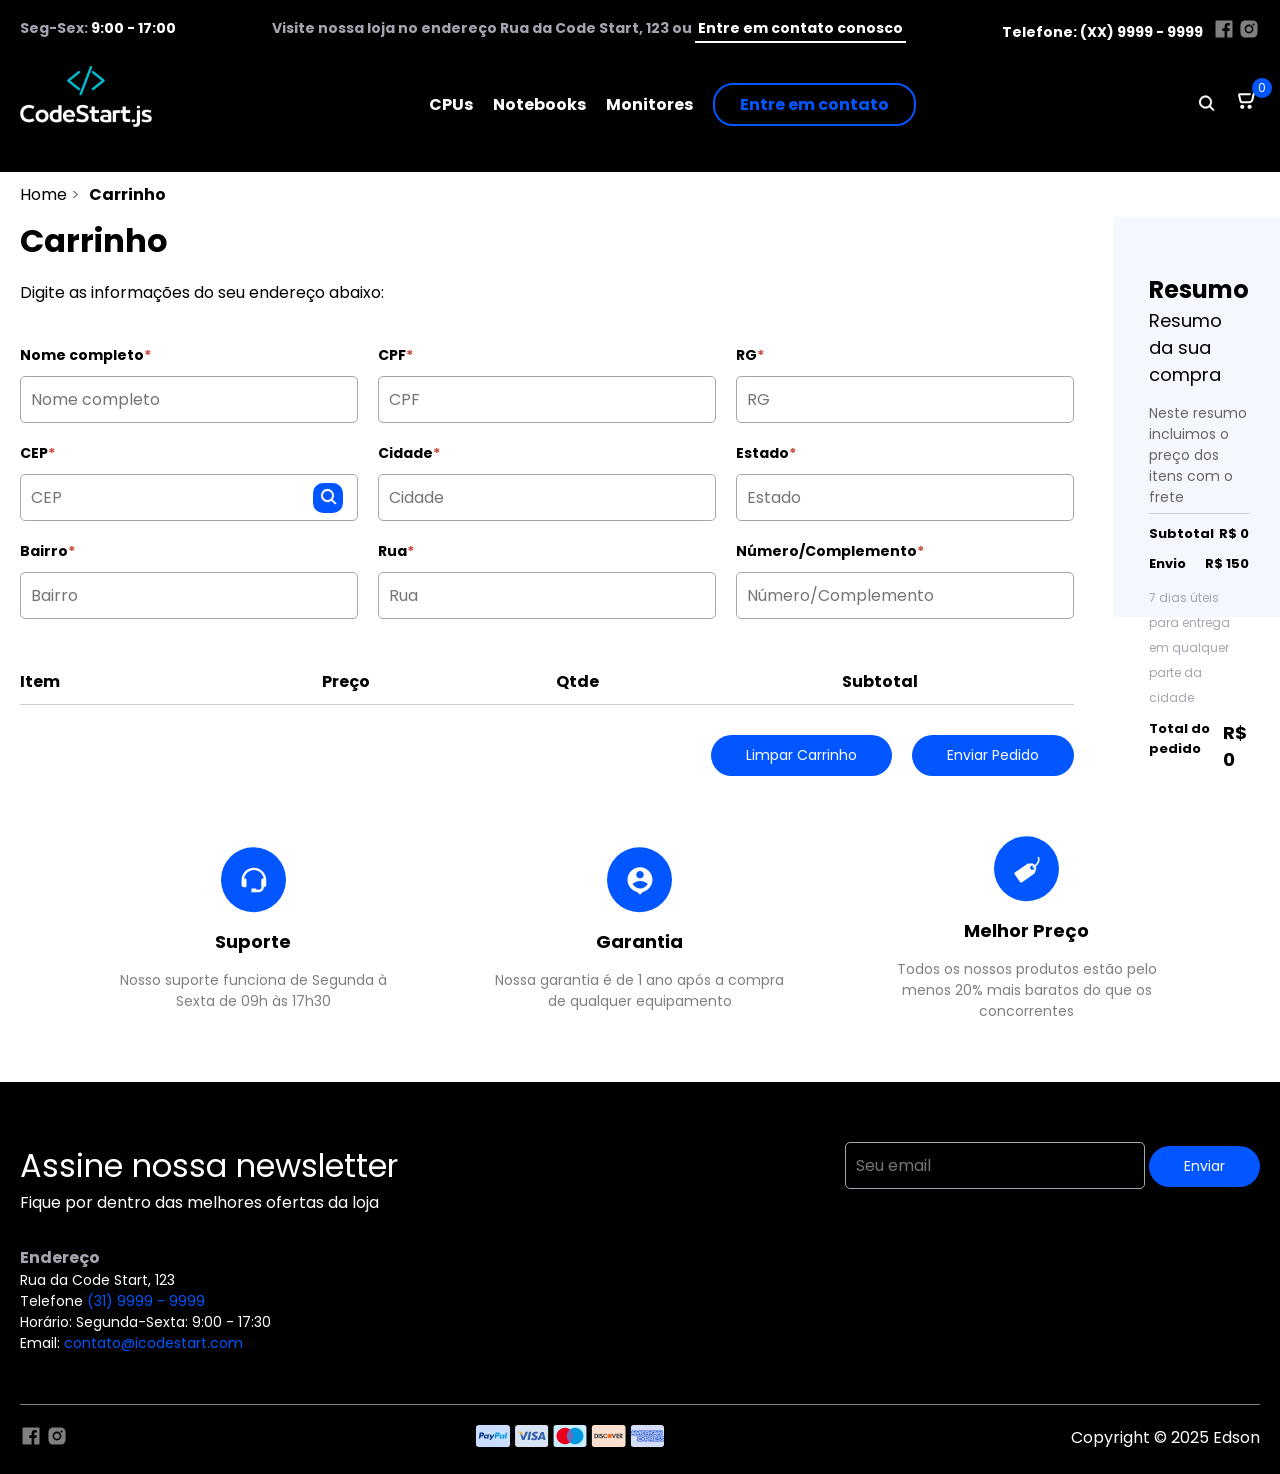
==== cart.html @ 55f40a0a "HTML e CSS finalizados" ====
<!DOCTYPE html>
<html lang="en">

<head>
    <meta charset="UTF-8">
    <meta name="viewport" content="width=device-width, initial-scale=1.0">
    <title>Loja de informatica Code Start</title>
    <link rel="stylesheet" href="style.css">
    <link rel="preconnect" href="https://fonts.googleapis.com">
    <link rel="preconnect" href="https://fonts.gstatic.com" crossorigin>
    <link
        href="https://fonts.googleapis.com/css2?family=Poppins:ital,wght@0,100;0,200;0,300;0,400;0,500;0,600;0,700;0,800;0,900;1,100;1,200;1,300;1,400;1,500;1,600;1,700;1,800;1,900&display=swap"
        rel="stylesheet">
</head>

<body>
    <header>
        <div class="container">
            <div class="info-header">
                <div class="opening-hours">
                    <p><span>Seg-Sex:</span> 9:00 - 17:00</p>
                </div>
                <div class="our-adress">
                    <p>Visite nossa loja no endereço Rua da Code Start, 123 ou <span>Entre em contato conosco</span></p>
                </div>
                <div class="store-contacts">
                    <div class="cellphones">
                        <p>Telefone: (XX) 9999 - 9999</p>
                    </div>
                    <div class="social-icons">
                        <img src="./assets/facebook-filled.svg" alt="Facebook Code Start">
                        <img src="./assets/instagram-filled.svg" alt="Instagran Code Start">
                    </div>
                </div>
            </div>
            <div class="navigation-header">
                <div class="logo">
                    <img src="./assets/logo 2.png" alt="Logo Code Start">
                </div>
                <nav class="menu">
                    <ul>
                        <li><a href="#">CPUs</a></li>
                        <li><a href="#">Notebooks</a></li>
                        <li><a href="#">Monitores</a></li>
                        <li><a href="#">Entre em contato</a></li>
                    </ul>
                </nav>
                <div class="action-icons">
                    <img src="./assets/search.svg" alt="Busca Code Start" class="search">
                    <div class="cart">
                        <a href="cart.html">
                            <img src="./assets/cart.svg" alt="Carrinho de produtos Code Start">
                            <p class="items-cart">0</p>
                        </a>
                    </div>
                    <div class="mobile-menu-icon">&#9776;</div>
                </div>
            </div>
        </div>
    </header>
    <section>
        <div class="container">
            <ol class="breadcrumb">
                <li><a href="index.html">Home</a></li>
                <li>Carrinho</li>
            </ol>
        </div>
    </section>

    <section id="cart">
        <div class="container">
            <div class="general-content-form">
                <div class="order-cart">
                    <form>
                        <div class="titles-form">
                            <h1>Carrinho</h1>
                            <p>Digite as informações do seu endereço abaixo:</p>
                        </div>
                        <div class="info-content-form">
                            <div class="line-form">
                                <div class="group-form">
                                    <label>Nome completo<span>*</span></label>
                                    <input type="text" id="fullname" placeholder="Nome completo">
                                </div>
                                <div class="group-form">
                                    <label>CPF<span>*</span></label>
                                    <input type="text" id="cpf" placeholder="CPF">
                                </div>
                                <div class="group-form">
                                    <label>RG<span>*</span></label>
                                    <input type="text" id="rg" placeholder="RG">
                                </div>
                            </div>
                            <div class="line-form">
                                <div class="group-form input-cep">
                                    <label>CEP<span>*</span></label>
                                    <input type="text" id="cep" placeholder="CEP">
                                    <div class="search-cep">
                                        <img src="./assets/search.svg" alt="Edson" onclick="buscarCep()">
                                    </div>
                                </div>
                                <div class="group-form">
                                    <label>Cidade<span>*</span></label>
                                    <input type="text" id="city" placeholder="Cidade">
                                </div>
                                <div class="group-form">
                                    <label>Estado<span>*</span></label>
                                    <input type="text" id="state" placeholder="Estado">
                                </div>
                            </div>
                            <div class="line-form">
                                <div class="group-form">
                                    <label>Bairro<span>*</span></label>
                                    <input type="text" id="neigthborhood" placeholder="Bairro">
                                </div>
                                <div class="group-form">
                                    <label>Rua<span>*</span></label>
                                    <input type="text" id="street" placeholder="Rua">
                                </div>
                                <div class="group-form">
                                    <label>Número/Complemento<span>*</span></label>
                                    <input type="text" id="number" placeholder="Número/Complemento">
                                </div>
                            </div>
                        </div>
                    </form>
                    <div class="info-products-order">
                        <table>
                            <thead>
                                <tr>
                                    <th>Item</th>
                                    <th>Preço</th>
                                    <th>Qtde</th>
                                    <th>Subtotal</th>
                                </tr>
                            </thead>
                            <tbody>
                                
                            </tbody>
                        </table>
                        <div class="send-order">
                            <input type="button" value="Limpar Carrinho">
                            <input type="button" value="Enviar Pedido">
                        </div>
                    </div>
                </div>
                <div class="infos-order">
                    <h1>Resumo</h1>
                    <h2>Resumo da sua compra</h2>
                    <h3>Neste resumo incluimos o preço dos itens com o frete</h3>
                    <div class="line-infos-order">
                        <p>Subtotal</p>
                        <p>R$ <span id="subtotal-value">0</span></p>
                    </div>
                    <div class="line-infos-order">
                        <p>Envio</p>
                        <p>R$ <span id="shipment-value">150</span></p>
                    </div>
                    <span class="legend-order">7 dias úteis para entrega em qualquer parte da cidade</span>
                    <div class="line-infos-order">
                        <p>Total do pedido</p>
                        <p class="total-order">R$ <span id="total-order-value">0</span></p>
                    </div>
                </div>
            </div>
        </div>
    </section>

    <section id="quality">
        <div class="container">
            <div class="info-quality">
                <div class="card-quality">
                    <img src="./assets/support.svg" alt="Suporte Code Start">
                    <h1>Suporte</h1>
                    <h2>Nosso suporte funciona de Segunda à Sexta de 09h às 17h30</h2>
                </div>
                <div class="card-quality">
                    <img src="./assets/Account.svg" alt="Garantia Code Start">
                    <h1>Garantia</h1>
                    <h2>Nossa garantia é de 1 ano após a compra de qualquer equipamento</h2>
                </div>
                <div class="card-quality">
                    <img src="./assets/Saving.svg" alt="Suporte Code Start">
                    <h1>Melhor Preço</h1>
                    <h2>Todos os nossos produtos estão pelo menos 20% mais baratos do que os concorrentes</h2>
                </div>
            </div>
        </div>
    </section>
    <footer>
        <div class="container">
            <div class="newsletter-footer">
                <div class="titles-newsletter">
                    <h1>Assine nossa newsletter</h1>
                    <h2>Fique por dentro das melhores ofertas da loja</h2>
                </div>
                <div class="input-form-newsletter">
                    <input type="text" id="newsletter-email" placeholder="Seu email" class="input-newsletter"/>
                    <input type="submit" value="Enviar"/>
                </div>
            </div>
            <div class="infos-footer">
                <div class="card-footer">
                    <span>Endereço</span>
                    <p>Rua da Code Start, 123</p>
                    <p>Telefone <a href="tel:+553199999999">(31) 9999 - 9999</a></p>
                    <p>Horário: Segunda-Sexta: 9:00 - 17:30 </p>
                    <p>Email: <a href="mailto:contato@icodestart.com">contato@icodestart.com</a></p>
                </div>
                <div class="additional-infos-footer">
                    <div class="social-icons-footer">
                        <img src="./assets/facebook-filled.svg" alt="Facebook">
                        <img src="./assets/instagram-filled.svg" alt="Instagran">
                    </div>
                    <div class="credit-cards-accepted">
                        <img src="./assets/payments/paypal.svg" alt="Paypal">
                        <img src="./assets/payments/visa.svg" alt="Visa">
                        <img src="./assets/payments/maestro.svg" alt="Maestro">
                        <img src="./assets/payments/discover.svg" alt="Discover">
                        <img src="./assets/payments/american-express.svg" alt="American Express">
                    </div>
                    <div class="copy">
                        <span>Copyright &copy; 2025 Edson</span>
                    </div>
                </div>
            </div>
        </div>
    </footer>

    <script src="script.js"></script>
</body>

</html>
---- style.css ----
* {
    font-family: 'Poppins', sans-serif;
    margin: 0;
    padding: 0;
}

img {
    max-width: 100%;
}

.container {
    max-width: 1400px;
    padding: 0 20px;
    margin: 10px auto;
}

/* Estilos do cabeçalho */
header {
    background-color: #000;
    padding: 8px 0px 20px 0px;
    color: #fff;
}

.info-header {
    display: flex;
    justify-content: space-between;
    font-size: 14px;
    font-weight: bold;
}

.opening-hours span, .our-adress p {
    color: #A2A6B0;
}

.our-adress span {
    color: #fff;
    border-bottom: 2px solid #fff;
    padding: 3px;
}

.store-contacts {
    display: flex;
    align-items: center;
    gap: 10px;
}

.navigation-header {
    display: flex;
    justify-content: space-between;
    align-items: center;
    margin-top: 20px;
}

.menu ul {
    display: flex;
    list-style: none;
    padding: 0px 10px;
}

.menu ul li {
    margin-right: 20px;
}

.menu ul li a {
    text-decoration: none;
    color: #fff;
    font-weight: bold;
    transition: color 1s;
}

.menu ul li a:hover {
    color: #0156FF;
}

.menu ul li:last-child a{
    border: 2px solid #0156FF;
    border-radius: 20px;
    padding: 8px 25px;
    color: #0156FF;
    transition: none;
}

.menu ul li:last-child a:hover{
    border: 2px solid #FFF;
    color: #fff;
}

.mobile-menu-icon {
    display: none;
    cursor: pointer;
    font-size: 25px;
    color: #A2A6B0;
}

.action-icons {
    display: flex;
    gap: 20px;
}

.search {
    cursor: pointer;
}

.cart {
    position: relative;
    cursor: pointer;
}

.items-cart {
    height: 10px;
    width: 10px;
    background-color: #0156FF;
    border-radius: 50%;
    color: #fff;
    font-size: 12px;
    display: flex;
    align-items: center;
    justify-content: center;
    padding: 5px;
    position: absolute;
    top: -10px;
    right: -12px;
}

/* Estilo para carrinho */

.add-cart {
    display: flex;
    justify-content: center;
    gap: 10px;
    border-radius: 10px;
    color: black;
    font-weight: bold;
    padding: 10px;
    display: none;
}

.add-cart img {
    background-color: black;
    border-radius: 10px;
    padding: 5px;
}

.actions-cart {
    display: flex;
    justify-content: center;
    align-items: center;
    gap: 5px;
}

.decrease-quantity {
    border: 1px solid black;
    padding: 5px 8px;
    border-top-left-radius: 10px;
    border-bottom-left-radius: 10px;
}

.increase-quantity {
    border: 1px solid black;
    padding: 5px 8px;
    border-top-right-radius: 10px;
    border-bottom-right-radius: 10px;
}

.number-quantity {
    font-size: 18px;
}

.card-new-products:hover .add-cart {
    display: flex;
}

/* Estilo dos novos produtos */
#new-products {
    margin: 30px 0px;
}

.header-new-products {
    display: flex;
    justify-content: space-between;
    margin-bottom: 20px;
}

.header-new-products h1 {
    font-weight: bold;
}

.header-new-products a {
    color: #0156FF;
    font-size: 13px;
}

.general-content-card-products {
    display: flex;
    justify-content: space-between;
}

.card-new-products {
    padding: 10px;
    margin: 10px 0px;
}

.card-new-products:hover {
    background-color: #A2A6B070;
    border-radius: 10px;
    cursor: pointer;
}

.stock {
    display: flex;
    gap: 5px;
}

.stock p {
    font-size: 12px;
}

.in-stock {
    color: #78A962;
}

.out-stock {
    color: #C94D3F;
}

.img-product {
    display: block;
    margin: 0 auto;
}

.product-review {
    display: flex;
    gap: 5px;
    justify-content: space-between;
}

.product-review p {
    font-size: 12px;
    color: #A2A6B0;
}

.info-product {
    margin-top: 20px;
}

.info-product h3 {
    font-size: 13px;
    margin-bottom: 20px;
    font-weight: 400;
}

.old-price {
    text-decoration: line-through;
    color: #666;
    font-size: 14px;
}

.new-price {
    font-size: 18px;
    font-weight: bold;
}

/* Estilo para produtos */
.product-filter-brands ul {
    display: flex;
}

.product-filter-brands ul li {
    list-style: none;
    margin-right: 20px;
    font-weight: bold;
    font-size: 16px;
    color: #838383;
    cursor: pointer;
}

.product-filter-brands ul li.product-brand-active {
    color: black;
    border-bottom: 2px solid #0156FF;
}

.notebook-products, .cpu-products, .monitor-products {
    display: flex;
    margin-top: 30px;
}

.product-cover {
    margin-right: 20px;
}

.product-cover img {
    height: fit-content;
    width: 300px;
}

/* Estilo para slider de patrocinadores */
.content-sponsors {
    overflow: hidden;
    position: relative;
    width: 100%;
    height: 150px;
}

.slider-sponsors {
    display: flex;
    animation: scroll 10s linear infinite;
}

@keyframes scroll {
    0% {
        transform: translateX(0);
    }
    100% {
        transform: translateX(-100%);
    }
}

.slider-sponsors img {
    max-width: 100%;
    height: auto;
    margin-right: 20px;
}

/* Estilo para depoimentos */
.content-testimonial {
    background-color: #F5F7FF;
    display: flex;
    flex-direction: column;
    width: 90%;
    margin: 0 auto;
    padding: 60px;
    box-sizing: border-box;
}

.name-testimonial {
    display: flex;
    justify-content: flex-end;
}

.controls-testimonials {
    display: flex;
    justify-content: flex-end;
    gap: 5px;
    margin-top: 30px;
}

.controls-testimonials span {
    width: 12px;
    height: 12px;
    border-radius: 100%;
    background-color: #CACDD8;
    cursor: pointer;
}

.controls-testimonials span.active-testimonial {
    background-color: #0156FF;
}

/* Estilo para qualidade */
.info-quality {
    display: grid;
    grid-template-columns: repeat(3, 1fr);
    padding: 40px;
}

.card-quality {
    display: flex;
    flex-direction: column;
    justify-content: center;
    align-items: center;
    text-align: center;
    gap: 15px;
    margin: 10px 0;
}

.card-quality h1 {
    font-size: 18px;
}

.card-quality h2 {
    font-size: 14px;
    font-weight: normal;
    color: #00000080;
    width: 300px;
}

/* Estilo para formularios */
.general-content-form {
    display: grid;
    grid-template-columns: 2fr 1fr;
    gap: 40px;
}

.titles-form h1 {
    font-size: 32px;
    margin-bottom: 15px;
}

.info-content-form {
    display: flex;
    flex-direction: column;
    margin-top: 30px;
}

.line-form {
    display: grid;
    grid-auto-flow: column dense;
    gap: 20px;
    margin: 10px 0;
}

.group-form {
    display: flex;
    flex-direction: column;
}

.group-form label {
    font-size: 14px;
    font-weight: bold;
    margin-bottom: 10px;
}

.group-form label span {
    color: #C94D3F;
}

input[type="text"],
input[type="email"],
input[type="text"]:focus,
input[type="email"]:focus,
textarea {
    border: 1px solid #A2A6B0;
    outline: none;
    background: transparent;
    font-size: 16px;
    border-radius: 5px;
    padding: 10px;
    box-sizing: border-box;
}

textarea {
    width: 100%;
    height: 100px;
}

input[type="submit"], input[type="button"] {
    background-color: #0156FF;
    border: none;
    border-radius: 35px;
    padding: 10px 35px;
    margin: 0;
    font-size: 14px;
    color: white;
    cursor: pointer;
    margin-top: 30px;
}

.infos-contact {
    background-color: #F5F7FF;
    padding: 55px 35px;
    box-sizing: border-box;
    height: 400px;
}

.line-contact-info {
    display: flex;
    gap: 20px;
}

.line-contact-info h3 {
    margin-top: 20px;
}

.line-contact-info h4 {
    font-weight: normal;
    font-size: 13px;
}

/* Estilo para o rodape */
footer {
    background-color: #000;
    color: white;
    padding-top: 50px;
}

footer .container {
    margin: 10px auto 0 auto;
}

.newsletter-footer {
    display: flex;
    justify-content: space-between;
}

.titles-newsletter h1 {
    font-weight: normal;
}

.titles-newsletter h2 {
    font-size: 16px;
    font-weight: normal;
}

.input-form-newsletter input {
    margin: 0;
}

.input-newsletter {
    width: 300px;
    margin-right: 20px;
    color: #fff;
}

.card-footer {
    margin: 30px 0;
}

.card-footer span {
    color: #A2A6B0;
    font-weight: bold;
    font-size: 16px;
}

.card-footer p {
    font-size: 14px;
}

.card-footer a {
    color:#0156FF;
    text-decoration: none;
}

.additional-infos-footer {
    display: flex;
    justify-content: space-between;
    border-top: 1px solid #ffffff80;
    padding: 20px 0;
    margin-top: 50px;
}

/* Estilo para carrinho */
.breadcrumb {
    list-style: none;
    padding: 0;
    margin: 0;
}

.breadcrumb li {
    display: inline;
    margin-right: 5px;
}

.breadcrumb li a {
    text-decoration: none;
    color: #000;
}

.breadcrumb li:last-child {
    font-weight: bold;
}

.breadcrumb li:not(:last-child)::after {
    content: " > ";
    color: #777;
}

.input-cep {
    position: relative;
}

.search-cep {
    position: absolute;
    top: 40px;
    right: 15px;
    background-color: #0156FF;
    border-radius: 10px;
    padding: 5px;
    box-sizing: border-box;
    width: 30px;
    height: 30px;
    cursor: pointer;
}

.info-products-order {
    display: flex;
    flex-direction: column;
}

.send-order {
    display: flex;
    justify-content: flex-end;
    align-items: flex-end;
    gap: 20px;
}

table {
    width: 100%;
    border-collapse: collapse;
    margin-top: 40px;
}

thead tr th,tbody tr td {
    border-bottom: 1px solid #CACDD8;
    padding-bottom: 10px;
}

thead tr th:first-child {
    text-align: left;
}

tbody tr td {
    text-align: center;
    font-weight: bold;
    padding: 20px 0;
}

tbody tr td:first-child {
    font-weight: normal;
}

.infos-order {
    background-color: #F5F7FF;
    padding: 55px 35px;
    box-sizing: border-box;
    height: 400px;
}

.infos-order h2 {
    font-size: 18px;
    font-weight: normal;
}

.infos-order h3 {
    font-size: 14px;
    font-weight: normal;
    color: #666;
    border-bottom: 1px solid #CACDD8;
    margin-top: 15px;
    padding-bottom: 5px;
}

.line-infos-order {
    display: flex;
    justify-content: space-between;
    font-size: 13px;
    font-weight: bold;
    margin: 10px 0;
}

.legend-order {
    font-size: 12px;
    color: #A2A6B0;
}

.total-order {
    font-size: 18px;
}

.product-cart {
    display: flex;
    justify-content: center;
    align-items: center;
}


/* Estilo para telas medias */
@media screen and (max-width: 1200px) {
    .info-header {
        flex-direction: column;
        align-items: center;
        justify-content: center;
        text-align: center;
        gap: 10px;
    }

    .action-icons {
        position: relative;
    }

    .menu {
        display: none;
    }

    .mobile-menu-icon {
        display: block;
    }

    .mobile-menu-open {
        display: block;
        position: absolute;
        top: 140px;
        right: 40px;
        background-color: #333;
        padding: 20px;
        border-radius: 5px;
        z-index: 2;
    }

    .mobile-menu-open ul {
        flex-direction: column;
    }

    .mobile-menu-open ul li {
        margin-bottom: 10px;
    }
    .menu ul li:last-child {
        margin-top: 10px;
    }

    .general-content-card-products {
        display: grid;
        grid-template-columns: repeat(3, 1fr);
    }

    .info-quality {
        grid-template-columns: 1fr;
        justify-content: center;
        align-items: center;
    }

    .general-content-form {
        grid-template-columns: 1fr;
    }

    .line-form {
        grid-auto-flow: unset;
        grid-template-columns: 1fr;
    }

    .infos-contact {
        width: 400px;
        margin: 0 auto;
    }

    .newsletter-footer {
        flex-direction: column;
        justify-content: center;
    }

    .input-form-newsletter {
        display: flex;
        flex-direction: column;
        gap: 20px;
        margin: 30px 0;
    }

    .input-form-newsletter input[type="submit"] {
        width: fit-content;
    }

    .additional-infos-footer {
        flex-direction: column;
        align-items: center;
        gap: 20px;
    }
}

@media screen and (max-width: 768px) {
    .general-content-card-products {
        display: flex;
        flex-direction: column;
        align-items: center;
    }
    
}
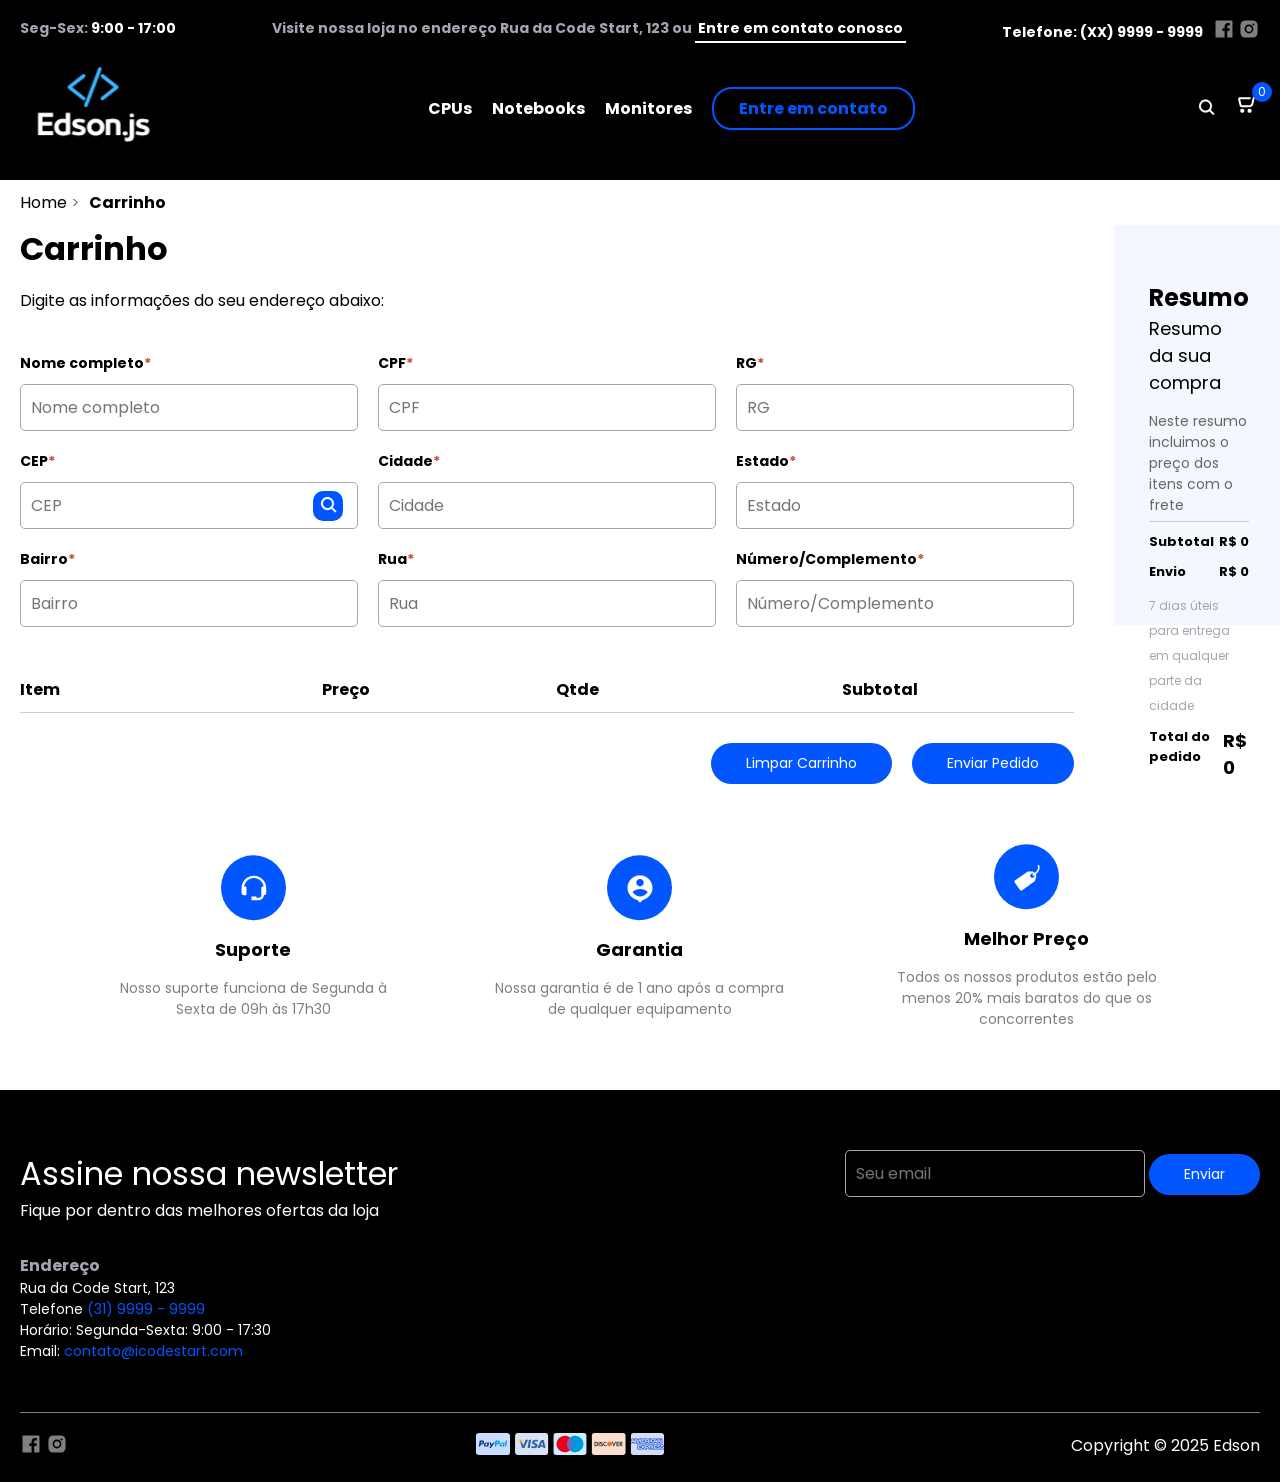
==== commit 4743e1e5: "Atualização de logo e recurso sem funcionar no JS" ====
--- a/cart.html
+++ b/cart.html
@@ -35,7 +35,7 @@
             </div>
             <div class="navigation-header">
                 <div class="logo">
-                    <img src="./assets/logo 2.png" alt="Logo Code Start">
+                    <a href="./index.html"><img src="./assets/logo.png" alt="Logo Code Start"></a>
                 </div>
                 <nav class="menu">
                     <ul>
@@ -96,7 +96,7 @@
                                     <label>CEP<span>*</span></label>
                                     <input type="text" id="cep" placeholder="CEP">
                                     <div class="search-cep">
-                                        <img src="./assets/search.svg" alt="Edson" onclick="buscarCep()">
+                                        <img src="./assets/search.svg" alt="Edson" onclick="searchCep()">
                                     </div>
                                 </div>
                                 <div class="group-form">
@@ -135,12 +135,11 @@
                                 </tr>
                             </thead>
                             <tbody>
-                                
                             </tbody>
                         </table>
                         <div class="send-order">
-                            <input type="button" value="Limpar Carrinho">
-                            <input type="button" value="Enviar Pedido">
+                            <input type="button" value="Limpar Carrinho" onclick="clearCart()">
+                            <input type="button" value="Enviar Pedido" onclick="finishOrder()">
                         </div>
                     </div>
                 </div>
@@ -154,7 +153,7 @@
                     </div>
                     <div class="line-infos-order">
                         <p>Envio</p>
-                        <p>R$ <span id="shipment-value">150</span></p>
+                        <p>R$ <span id="shipment-value">0</span></p>
                     </div>
                     <span class="legend-order">7 dias úteis para entrega em qualquer parte da cidade</span>
                     <div class="line-infos-order">
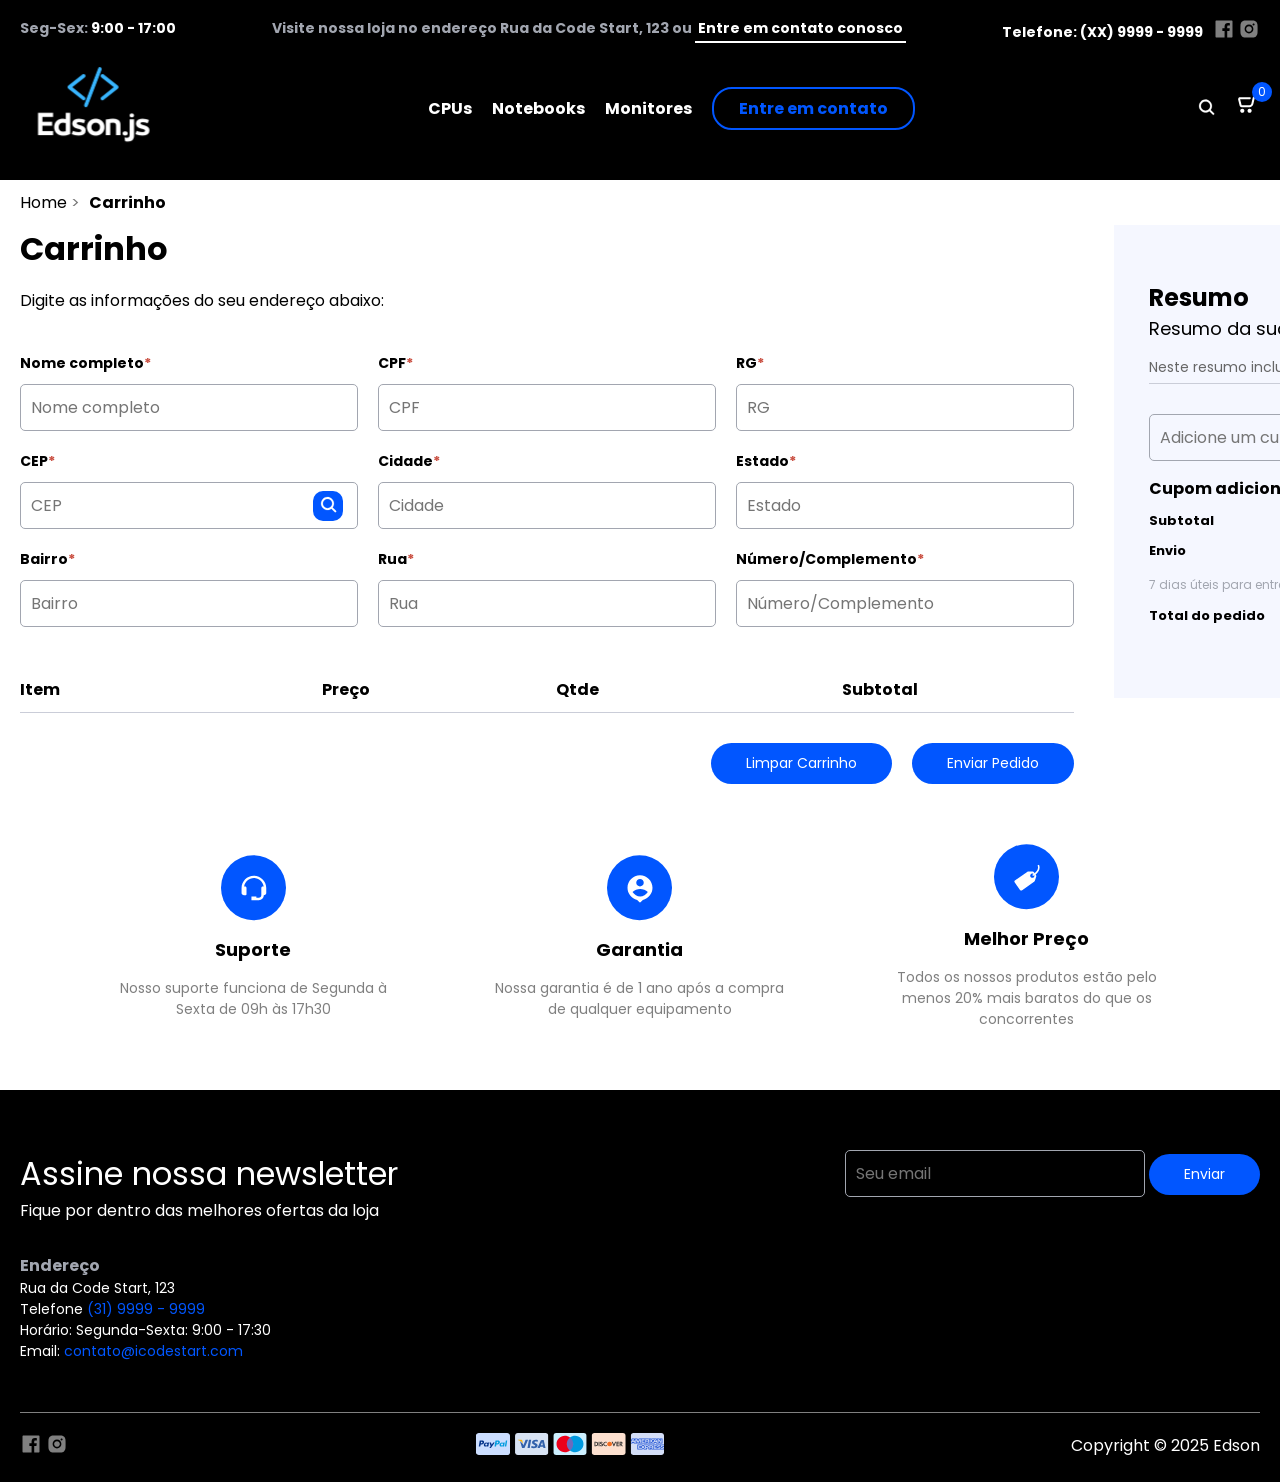
==== commit d07eb499: "Cupom faltando só a lógica!" ====
--- a/cart.html
+++ b/cart.html
@@ -147,6 +147,15 @@
                     <h1>Resumo</h1>
                     <h2>Resumo da sua compra</h2>
                     <h3>Neste resumo incluimos o preço dos itens com o frete</h3>
+                    <div class="add-coupon">
+                        <input type="text" placeholder="Adicione um cupom" id="discount">
+                        <input type="button" value="Adicionar" onclick="addCoupon()">
+                    </div>
+                    <span class="coupon-error">Cupom inexistente ou inválido</span>
+                    <div class="coupon-added">
+                        <h4>Cupom adicionado!</h4>
+                        <span></span>
+                    </div>
                     <div class="line-infos-order">
                         <p>Subtotal</p>
                         <p>R$ <span id="subtotal-value">0</span></p>
--- a/style.css
+++ b/style.css
@@ -441,6 +441,7 @@
 textarea {
     width: 100%;
     height: 100px;
+    margin-bottom: 30px;
 }
 
 input[type="submit"], input[type="button"] {
@@ -452,7 +453,6 @@
     font-size: 14px;
     color: white;
     cursor: pointer;
-    margin-top: 30px;
 }
 
 .infos-contact {
@@ -593,6 +593,10 @@
     gap: 20px;
 }
 
+.send-order input[type="button"] {
+    margin-top: 30px;
+}
+
 table {
     width: 100%;
     border-collapse: collapse;
@@ -622,7 +626,7 @@
     background-color: #F5F7FF;
     padding: 55px 35px;
     box-sizing: border-box;
-    height: 400px;
+    height: fit-content;
 }
 
 .infos-order h2 {
@@ -637,6 +641,28 @@
     border-bottom: 1px solid #CACDD8;
     margin-top: 15px;
     padding-bottom: 5px;
+}
+
+.add-coupon {
+    display: flex;
+    justify-content: space-between;
+    align-items: center;
+    margin: 30px 0 15px 0;
+}
+
+.coupon-error {
+    color: #C94D3F;
+    font-size: 14px;
+    display: none;
+}
+
+.coupon-added {
+    display: flex;
+    justify-content: space-between;
+}
+
+.coupon-added span {
+    font-size: 18px;
 }
 
 .line-infos-order {
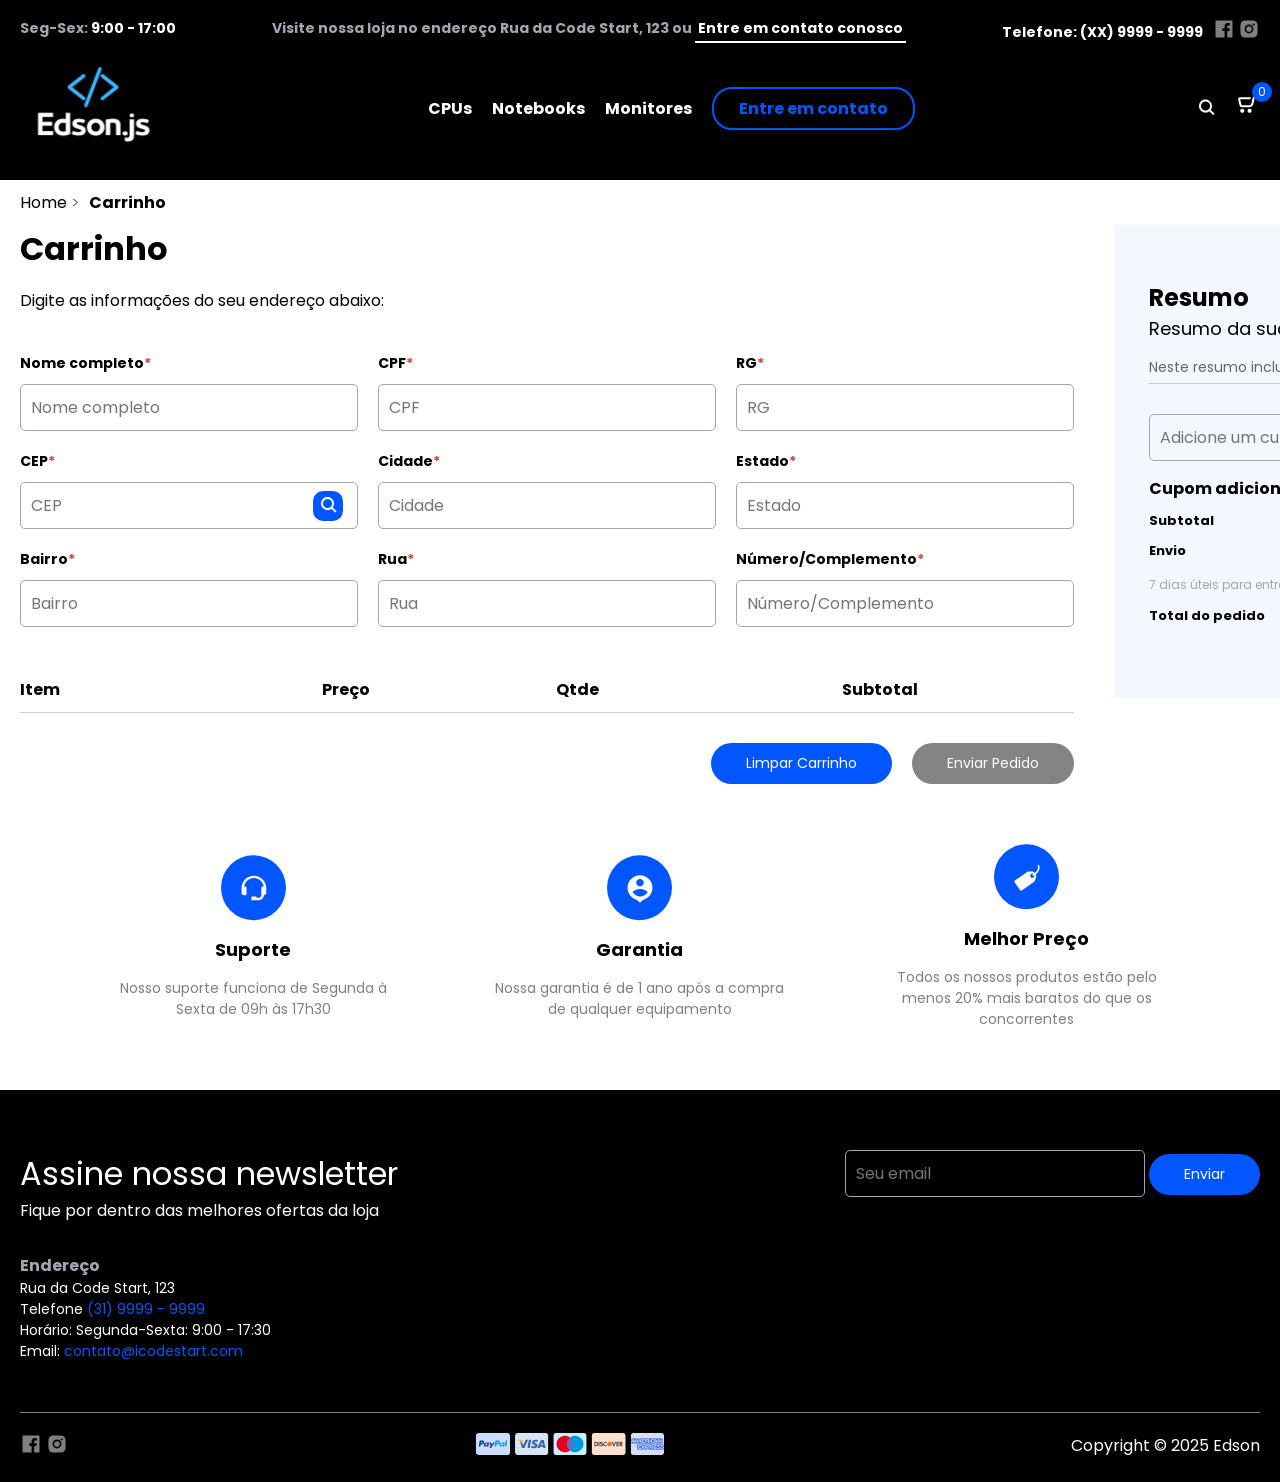
==== commit 94853fef: "Scrool e Cupom funcionando!" ====
--- a/cart.html
+++ b/cart.html
@@ -139,7 +139,7 @@
                         </table>
                         <div class="send-order">
                             <input type="button" value="Limpar Carrinho" onclick="clearCart()">
-                            <input type="button" value="Enviar Pedido" onclick="finishOrder()">
+                            <input type="button" value="Enviar Pedido" onclick="finishOrder()" id="send-order" class="disabled-send-order">
                         </div>
                     </div>
                 </div>
--- a/style.css
+++ b/style.css
@@ -597,6 +597,14 @@
     margin-top: 30px;
 }
 
+.disabled-send-order {
+    background-color: #666 !important;
+    opacity: 0.8;
+    cursor: not-allowed;
+    box-shadow: none;
+    pointer-events: none;
+}
+
 table {
     width: 100%;
     border-collapse: collapse;
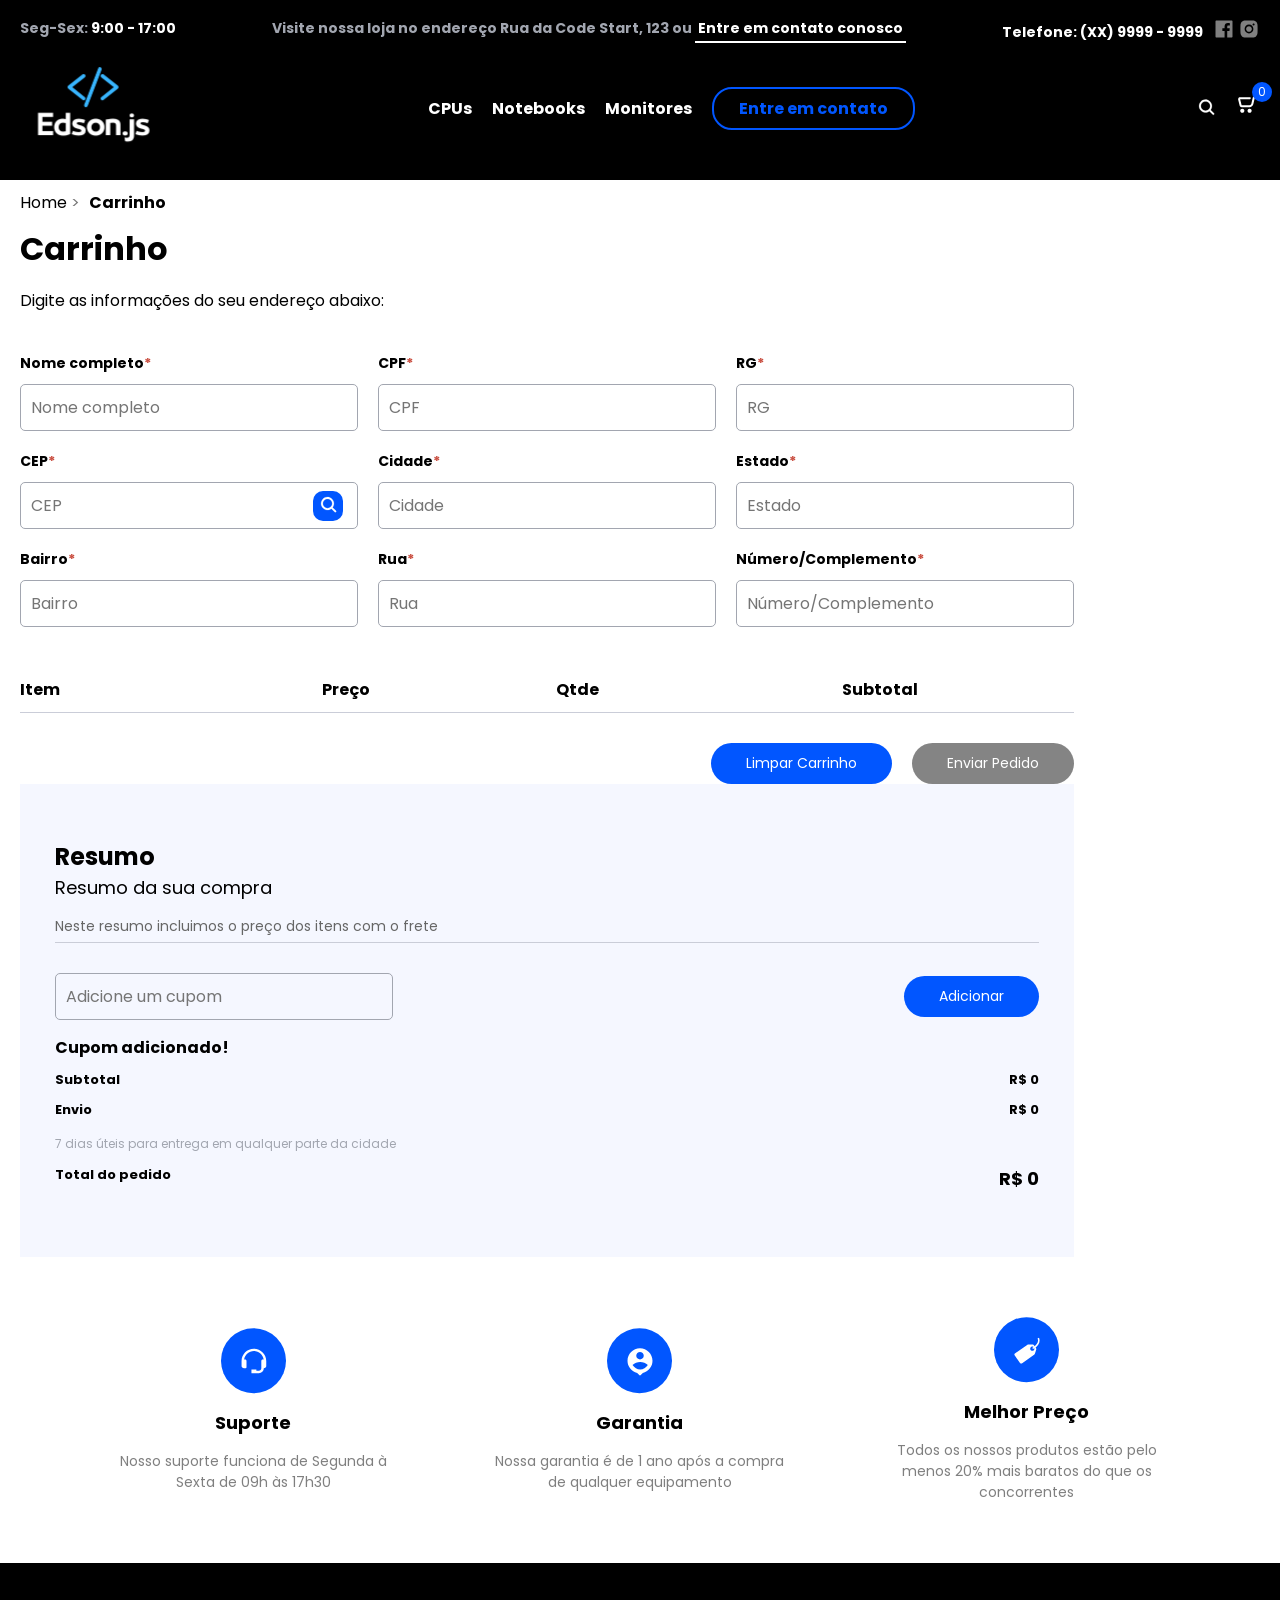
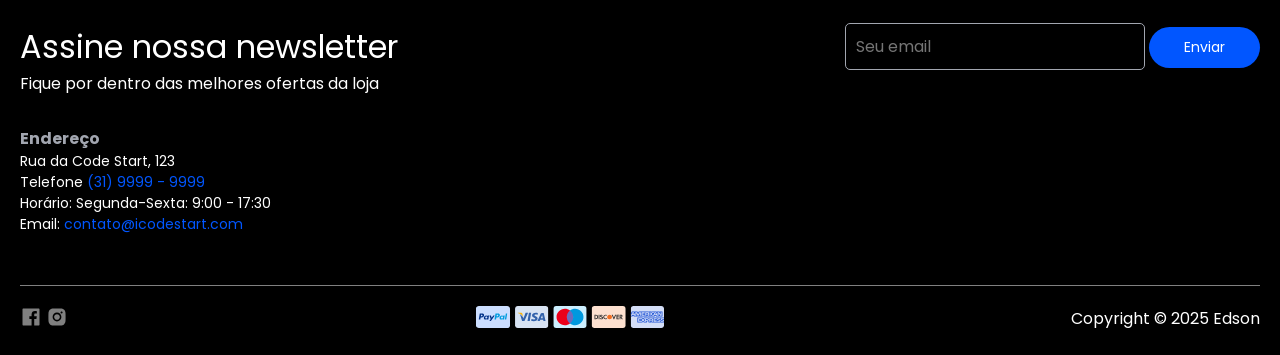
==== commit dffc38f0: "Alterações" ====
--- a/cart.html
+++ b/cart.html
@@ -137,12 +137,26 @@
                             <tbody>
                             </tbody>
                         </table>
+                        <div class="info-products-order-mobile">
+                        <h2>Produtos</h2>
+                        <ul>
+                            <li>Item: <span>Teste <img src="./assets/cpus/cpu-1.png" alt=""></span></li>
+                            <li>Preço: <span>R$ 499.99</span></li>
+                            <li>Qtde: <span>1</span></li>
+                            <li>Subtotal: <span>R$ 499.99</span></li>
+                        </ul>
+                        <ul>
+                            <li>Item: <span>Teste <img src="./assets/cpus/cpu-1.png" alt=""></span></li>
+                            <li>Preço: <span>R$ 499.99</span></li>
+                            <li>Qtde: <span>1</span></li>
+                            <li>Subtotal: <span>R$ 499.99</span></li>
+                        </ul>
+                    </div>
                         <div class="send-order">
                             <input type="button" value="Limpar Carrinho" onclick="clearCart()">
                             <input type="button" value="Enviar Pedido" onclick="finishOrder()" id="send-order" class="disabled-send-order">
                         </div>
                     </div>
-                </div>
                 <div class="infos-order">
                     <h1>Resumo</h1>
                     <h2>Resumo da sua compra</h2>
--- a/style.css
+++ b/style.css
@@ -261,6 +261,14 @@
 }
 
 /* Estilo para produtos */
+.title-section-products {
+    font-size: 18px;
+    color: #00000080;
+    border-bottom: 1px solid #A2A6B0;
+    margin-bottom: 20px;
+    display: none;
+}
+
 .product-filter-brands ul {
     display: flex;
 }
@@ -690,6 +698,31 @@
     font-size: 18px;
 }
 
+.info-products-order-mobile {
+    display: none;
+}
+
+.info-products-order-mobile ul {
+    display: flex;
+    flex-direction: column;
+    border-bottom: 1px solid #A2A6B0;
+}
+
+.info-products-order-mobile ul li {
+    list-style: none;
+    font-weight: bold;
+}
+
+.info-products-order-mobile img {
+    width: 50px;
+    height: 50px;
+}
+
+.info-products-order-mobile span {
+    font-weight: normal;
+    margin-left: 10px;
+}
+
 .product-cart {
     display: flex;
     justify-content: center;
@@ -795,5 +828,22 @@
         flex-direction: column;
         align-items: center;
     }
+
+    .product-cover {
+        display: none;
+    }
+
+    .title-section-products {
+        display: block;
+    }
+
+    table {
+        display: none;
+    }
+
+    .info-products-order-mobile {
+        display: block;
+    }
+    
     
 }
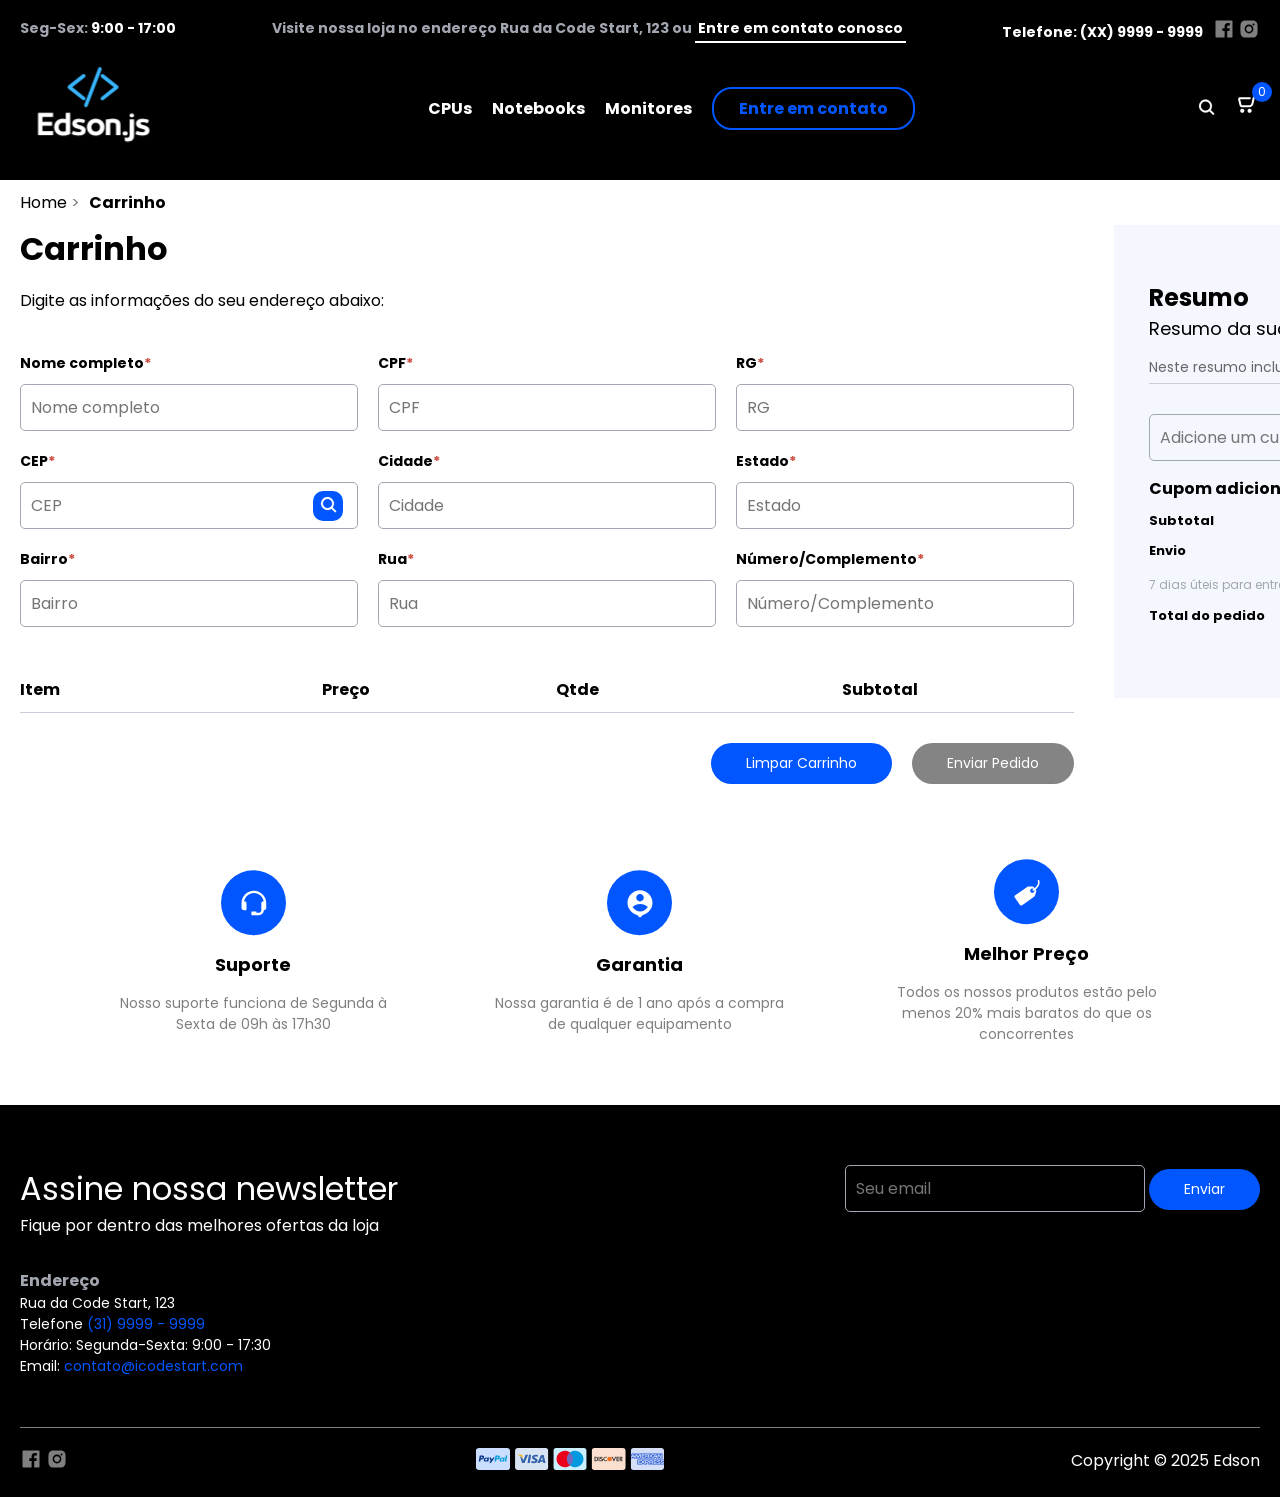
==== commit 32f5d810: "Projeto finalizado!" ====
--- a/cart.html
+++ b/cart.html
@@ -138,25 +138,15 @@
                             </tbody>
                         </table>
                         <div class="info-products-order-mobile">
-                        <h2>Produtos</h2>
-                        <ul>
-                            <li>Item: <span>Teste <img src="./assets/cpus/cpu-1.png" alt=""></span></li>
-                            <li>Preço: <span>R$ 499.99</span></li>
-                            <li>Qtde: <span>1</span></li>
-                            <li>Subtotal: <span>R$ 499.99</span></li>
-                        </ul>
-                        <ul>
-                            <li>Item: <span>Teste <img src="./assets/cpus/cpu-1.png" alt=""></span></li>
-                            <li>Preço: <span>R$ 499.99</span></li>
-                            <li>Qtde: <span>1</span></li>
-                            <li>Subtotal: <span>R$ 499.99</span></li>
-                        </ul>
-                    </div>
+                            <h2>Produtos</h2>
+                        </div>
                         <div class="send-order">
                             <input type="button" value="Limpar Carrinho" onclick="clearCart()">
-                            <input type="button" value="Enviar Pedido" onclick="finishOrder()" id="send-order" class="disabled-send-order">
-                        </div>
-                    </div>
+                            <input type="button" value="Enviar Pedido" onclick="finishOrder()" id="send-order"
+                                class="disabled-send-order">
+                        </div>
+                    </div>
+                </div>
                 <div class="infos-order">
                     <h1>Resumo</h1>
                     <h2>Resumo da sua compra</h2>
@@ -217,8 +207,8 @@
                     <h2>Fique por dentro das melhores ofertas da loja</h2>
                 </div>
                 <div class="input-form-newsletter">
-                    <input type="text" id="newsletter-email" placeholder="Seu email" class="input-newsletter"/>
-                    <input type="submit" value="Enviar"/>
+                    <input type="text" id="newsletter-email" placeholder="Seu email" class="input-newsletter" />
+                    <input type="submit" value="Enviar" />
                 </div>
             </div>
             <div class="infos-footer">
--- a/style.css
+++ b/style.css
@@ -592,6 +592,7 @@
 .info-products-order {
     display: flex;
     flex-direction: column;
+    margin-bottom: 15px;
 }
 
 .send-order {
